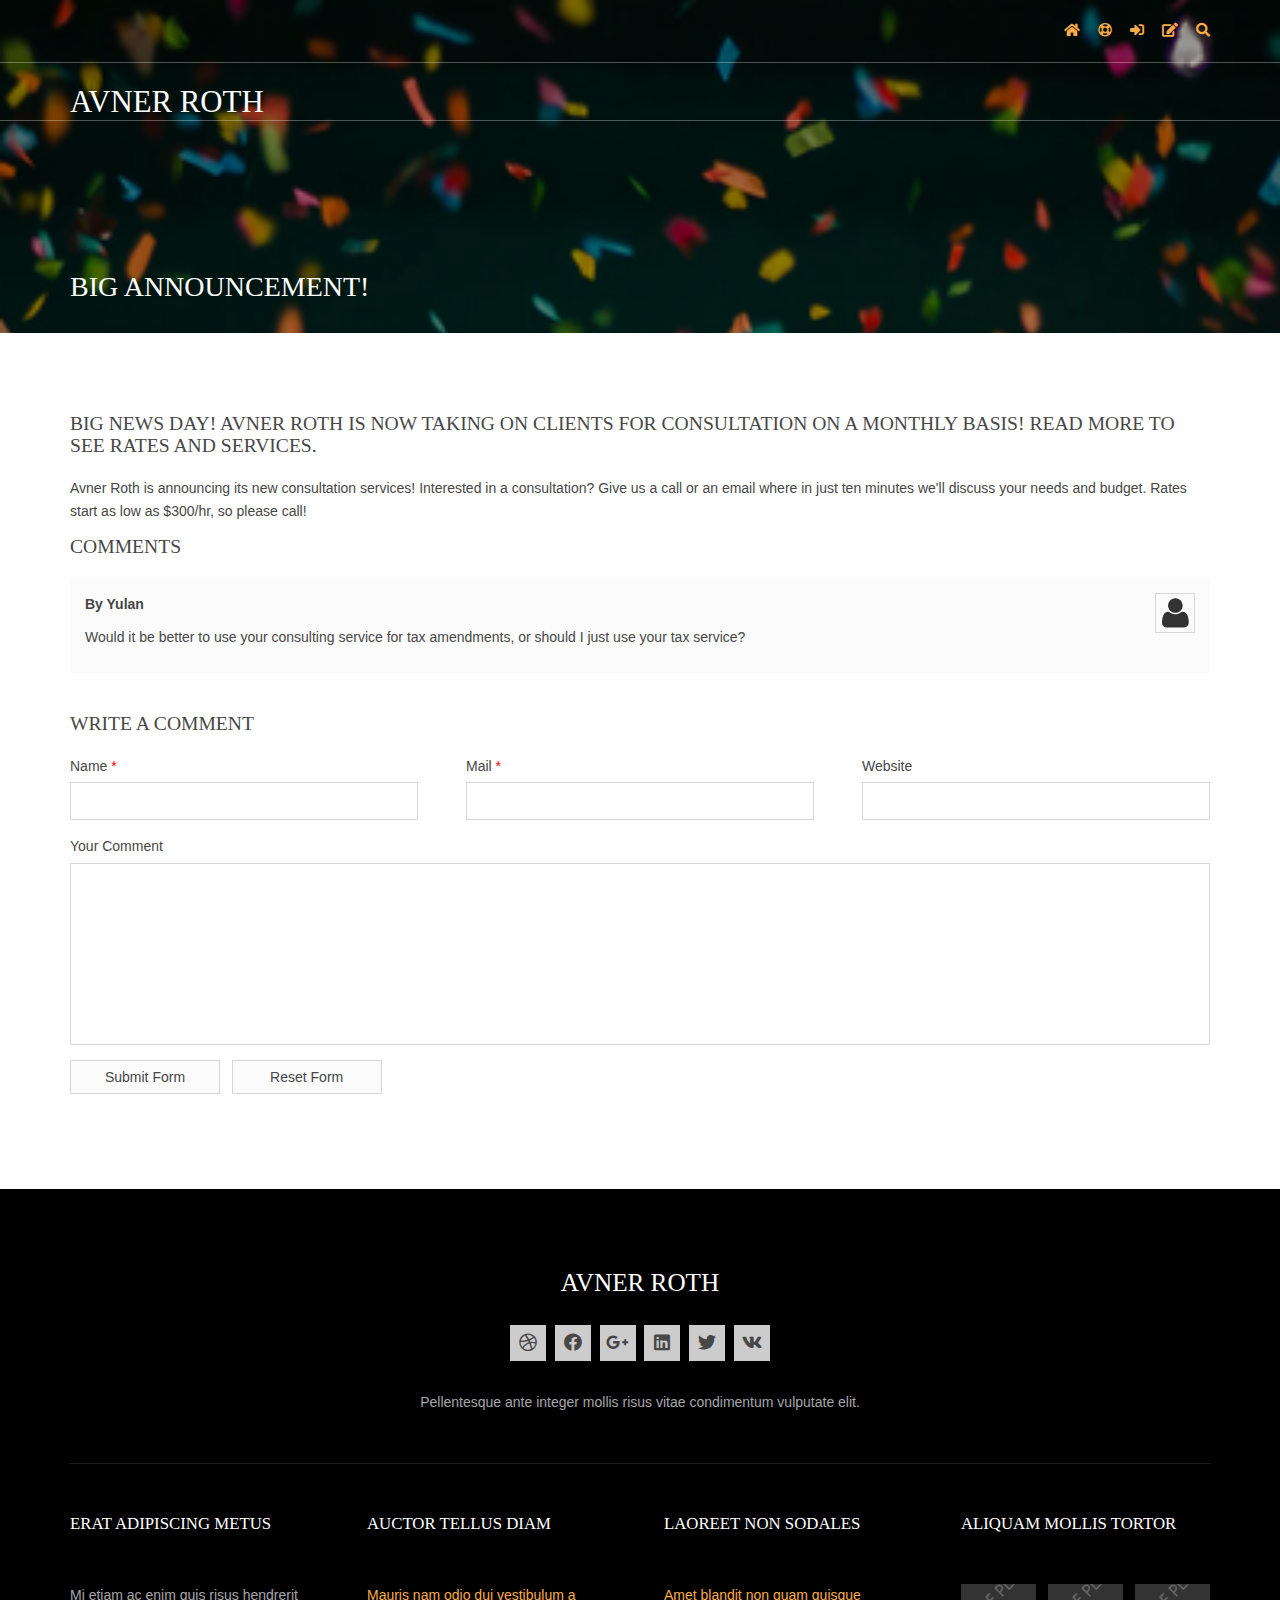
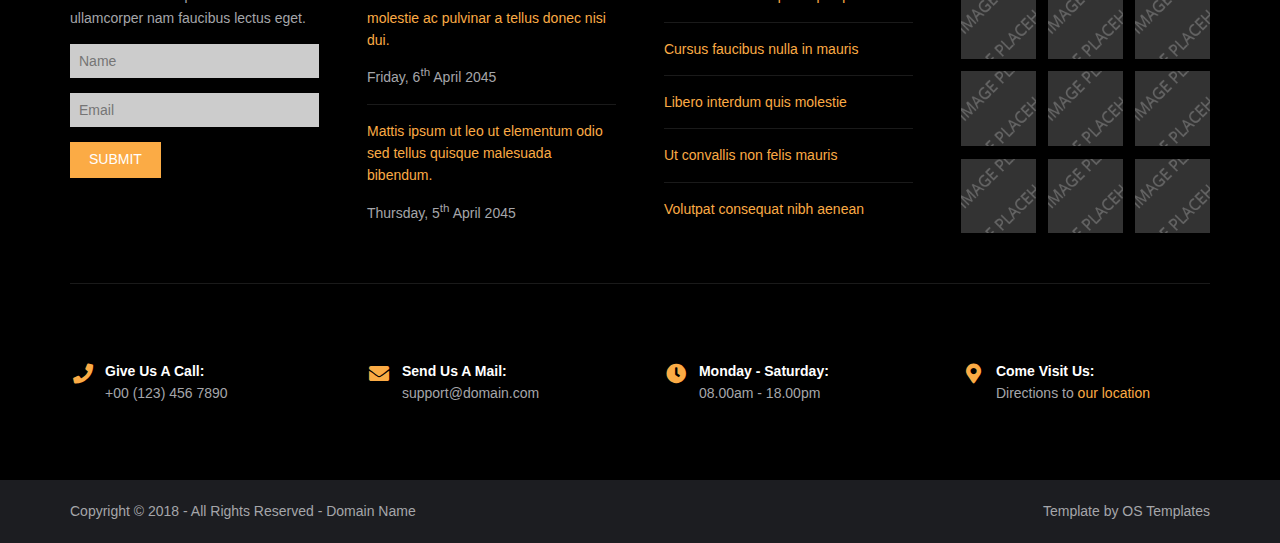
==== pages/announcement.html @ c98d21b1 "Added blogs" ====
<!DOCTYPE html>
<!--
Template Name: Sislaf
Author: <a href="https://www.os-templates.com/">OS Templates</a>
Author URI: https://www.os-templates.com/
Copyright: OS-Templates.com
Licence: Free to use under our free template licence terms
Licence URI: https://www.os-templates.com/template-terms
-->
<html lang="">
<!-- To declare your language - read more here: https://www.w3.org/International/questions/qa-html-language-declarations -->
<head>
<title>Avner Roth Blog</title>
<meta charset="utf-8">
<meta name="viewport" content="width=device-width, initial-scale=1.0, maximum-scale=1.0, user-scalable=no">
<link href="../layout/styles/layout.css" rel="stylesheet" type="text/css" media="all">
</head>
<body id="top">
<!-- ################################################################################################ -->
<!-- ################################################################################################ -->
<!-- ################################################################################################ -->
<!-- Top Background Image Wrapper -->
<div class="bgded overlay" style="background-image:url('../images/celebration.png');"> 
  <!-- ################################################################################################ -->
  <div class="wrapper row0">
    <div id="topbar" class="hoc clear">
      <div class="fl_left"> 
      </div>
      <div class="fl_right"> 
        <!-- ################################################################################################ -->
        <ul class="nospace">
          <li><a href="../index.html"><i class="fas fa-home"></i></a></li>
          <li><a href="#" title="Help Centre"><i class="far fa-life-ring"></i></a></li>
          <li><a href="#" title="Login"><i class="fas fa-sign-in-alt"></i></a></li>
          <li><a href="#" title="Sign Up"><i class="fas fa-edit"></i></a></li>
          <li id="searchform">
            <div>
              <form action="#" method="post">
                <fieldset>
                  <legend>Quick Search:</legend>
                  <input type="text" placeholder="Enter search term&hellip;">
                  <button type="submit"><i class="fas fa-search"></i></button>
                </fieldset>
              </form>
            </div>
          </li>
        </ul>
        <!-- ################################################################################################ -->
      </div>
    </div>
  </div>
  <!-- ################################################################################################ -->
  <!-- ################################################################################################ -->
  <!-- ################################################################################################ -->
  <div class="wrapper row1">
    <header id="header" class="hoc clear">
      <div id="logo" class="fl_left"> 
        <!-- ################################################################################################ -->
        <h1><a href="../index.html">Avner Roth</a></h1>
        <!-- ################################################################################################ -->
      </div>
      
    </header>
  </div>
  <!-- ################################################################################################ -->
  <!-- ################################################################################################ -->
  <!-- ################################################################################################ -->
  <div id="breadcrumb" class="hoc clear"> 
    <!-- ################################################################################################ -->
    <h6 class="heading">BIG ANNOUNCEMENT!
    </h6>
    <!-- ################################################################################################ -->
  </div>
  <!-- ################################################################################################ -->
</div>
<!-- End Top Background Image Wrapper -->
<!-- ################################################################################################ -->
<!-- ################################################################################################ -->
<!-- ################################################################################################ -->
<div class="wrapper row3">
  <main class="hoc container clear"> 
    <!-- main body -->
    <!-- ################################################################################################ -->
    <div class="content"> 
      <!-- ################################################################################################ -->
      <h1>Big news day! Avner Roth is now taking on clients for consultation on a monthly basis! Read more to see rates and services.

      </h1>
      <p>
        Avner Roth is announcing its new consultation services! Interested in a consultation? Give us a call or an email where in just ten minutes we'll discuss your needs and budget. Rates start as low as $300/hr, so please call!
      </p>
      <div id="comments">
        <h2>Comments</h2>
        <ul>
          <li>
            <article>
              <header>
                <figure class="avatar"><img src="../images/demo/avatar.png" alt=""></figure>
                <address>
                By Yulan
                </address>
              </header>
              <div class="comcont">
                <p>Would it be better to use your consulting service for tax amendments, or should I just use your tax service?</p>
              </div>
            </article>
          </li>
        </ul>
        <h2>Write A Comment</h2>
        <form action="#" method="post">
          <div class="one_third first">
            <label for="name">Name <span>*</span></label>
            <input type="text" name="name" id="name" value="" size="22" required>
          </div>
          <div class="one_third">
            <label for="email">Mail <span>*</span></label>
            <input type="email" name="email" id="email" value="" size="22" required>
          </div>
          <div class="one_third">
            <label for="url">Website</label>
            <input type="url" name="url" id="url" value="" size="22">
          </div>
          <div class="block clear">
            <label for="comment">Your Comment</label>
            <textarea name="comment" id="comment" cols="25" rows="10"></textarea>
          </div>
          <div>
            <input type="submit" name="submit" value="Submit Form">
            &nbsp;
            <input type="reset" name="reset" value="Reset Form">
          </div>
        </form>
      </div>
      <!-- ################################################################################################ -->
    </div>
    <!-- ################################################################################################ -->
    <!-- / main body -->
    <div class="clear"></div>
  </main>
</div>
<!-- ################################################################################################ -->
<!-- ################################################################################################ -->
<!-- ################################################################################################ -->
<div class="bgded overlay row4" style="background-color:black;">
  <footer id="footer" class="hoc clear"> 
    <!-- ################################################################################################ -->
    <div class="center btmspace-50">
      <h6 class="heading">Avner Roth</h6>
      <ul class="faico clear">
        <li><a class="faicon-dribble" href="#"><i class="fab fa-dribbble"></i></a></li>
        <li><a class="faicon-facebook" href="#"><i class="fab fa-facebook"></i></a></li>
        <li><a class="faicon-google-plus" href="#"><i class="fab fa-google-plus-g"></i></a></li>
        <li><a class="faicon-linkedin" href="#"><i class="fab fa-linkedin"></i></a></li>
        <li><a class="faicon-twitter" href="#"><i class="fab fa-twitter"></i></a></li>
        <li><a class="faicon-vk" href="#"><i class="fab fa-vk"></i></a></li>
      </ul>
      <p class="nospace">Pellentesque ante integer mollis risus vitae condimentum vulputate elit.</p>
    </div>
    <!-- ################################################################################################ -->
    <hr class="btmspace-50">
    <!-- ################################################################################################ -->
    <div class="group btmspace-50">
      <div class="one_quarter first">
        <h6 class="heading">Erat adipiscing metus</h6>
        <p class="nospace btmspace-15">Mi etiam ac enim quis risus hendrerit ullamcorper nam faucibus lectus eget.</p>
        <form method="post" action="#">
          <fieldset>
            <legend>Newsletter:</legend>
            <input class="btmspace-15" type="text" value="" placeholder="Name">
            <input class="btmspace-15" type="text" value="" placeholder="Email">
            <button type="submit" value="submit">Submit</button>
          </fieldset>
        </form>
      </div>
      <div class="one_quarter">
        <h6 class="heading">Auctor tellus diam</h6>
        <ul class="nospace linklist">
          <li>
            <article>
              <p class="nospace btmspace-10"><a href="#">Mauris nam odio dui vestibulum a molestie ac pulvinar a tellus donec nisi dui.</a></p>
              <time class="block font-xs" datetime="2045-04-06">Friday, 6<sup>th</sup> April 2045</time>
            </article>
          </li>
          <li>
            <article>
              <p class="nospace btmspace-10"><a href="#">Mattis ipsum ut leo ut elementum odio sed tellus quisque malesuada bibendum.</a></p>
              <time class="block font-xs" datetime="2045-04-05">Thursday, 5<sup>th</sup> April 2045</time>
            </article>
          </li>
        </ul>
      </div>
      <div class="one_quarter">
        <h6 class="heading">Laoreet non sodales</h6>
        <ul class="nospace linklist">
          <li><a href="#">Amet blandit non quam quisque</a></li>
          <li><a href="#">Cursus faucibus nulla in mauris</a></li>
          <li><a href="#">Libero interdum quis molestie</a></li>
          <li><a href="#">Ut convallis non felis mauris</a></li>
          <li><a href="#">Volutpat consequat nibh aenean</a></li>
        </ul>
      </div>
      <div class="one_quarter">
        <h6 class="heading">Aliquam mollis tortor</h6>
        <ul class="nospace clear latestimg">
          <li><a class="imgover" href="#"><img src="../images/demo/100x100.png" alt=""></a></li>
          <li><a class="imgover" href="#"><img src="../images/demo/100x100.png" alt=""></a></li>
          <li><a class="imgover" href="#"><img src="../images/demo/100x100.png" alt=""></a></li>
          <li><a class="imgover" href="#"><img src="../images/demo/100x100.png" alt=""></a></li>
          <li><a class="imgover" href="#"><img src="../images/demo/100x100.png" alt=""></a></li>
          <li><a class="imgover" href="#"><img src="../images/demo/100x100.png" alt=""></a></li>
          <li><a class="imgover" href="#"><img src="../images/demo/100x100.png" alt=""></a></li>
          <li><a class="imgover" href="#"><img src="../images/demo/100x100.png" alt=""></a></li>
          <li><a class="imgover" href="#"><img src="../images/demo/100x100.png" alt=""></a></li>
        </ul>
      </div>
      <!-- ################################################################################################ -->
    </div>
    <div id="ctdetails" class="clear">
      <ul class="nospace clear">
        <li class="one_quarter first">
          <div class="block clear"><a href="#"><i class="fas fa-phone"></i></a> <span><strong>Give us a call:</strong> +00 (123) 456 7890</span></div>
        </li>
        <li class="one_quarter">
          <div class="block clear"><a href="#"><i class="fas fa-envelope"></i></a> <span><strong>Send us a mail:</strong> support@domain.com</span></div>
        </li>
        <li class="one_quarter">
          <div class="block clear"><a href="#"><i class="fas fa-clock"></i></a> <span><strong> Monday - Saturday:</strong> 08.00am - 18.00pm</span></div>
        </li>
        <li class="one_quarter">
          <div class="block clear"><a href="#"><i class="fas fa-map-marker-alt"></i></a> <span><strong>Come visit us:</strong> Directions to <a href="#">our location</a></span></div>
        </li>
      </ul>
    </div>
    <!-- ################################################################################################ -->
  </footer>
</div>
<!-- ################################################################################################ -->
<!-- ################################################################################################ -->
<!-- ################################################################################################ -->
<div class="wrapper row5">
  <div id="copyright" class="hoc clear"> 
    <!-- ################################################################################################ -->
    <p class="fl_left">Copyright &copy; 2018 - All Rights Reserved - <a href="#">Domain Name</a></p>
    <p class="fl_right">Template by <a target="_blank" href="https://www.os-templates.com/" title="Free Website Templates">OS Templates</a></p>
    <!-- ################################################################################################ -->
  </div>
</div>
<!-- ################################################################################################ -->
<!-- ################################################################################################ -->
<!-- ################################################################################################ -->
<a id="backtotop" href="#top"><i class="fas fa-chevron-up"></i></a>
<!-- JAVASCRIPTS -->
<script src="../layout/scripts/jquery.min.js"></script>
<script src="../layout/scripts/jquery.backtotop.js"></script>
<script src="../layout/scripts/jquery.mobilemenu.js"></script>
</body>
</html>
---- layout/styles/layout.css ----
@charset "utf-8";
/*
Template Name: Sislaf
Author: <a href="https://www.os-templates.com/">OS Templates</a>
Author URI: https://www.os-templates.com/
Copyright: OS-Templates.com
Licence: Free to use under our free template licence terms
Licence URI: https://www.os-templates.com/template-terms
File: Layout CSS
*/

@import url("fontawesome-free/css/all.min.css");
@import url("framework.css");

/* Rows
--------------------------------------------------------------------------------------------------------------- */
.row0, .row0 a{}
.row1{border:solid; border-width:1px 0;}
.row2, .row2 a{}
.row3, .row3 a{}
.row4, .row4 a{}
.row5, .row5 a{}


/* Top Bar
--------------------------------------------------------------------------------------------------------------- */
#topbar{padding:20px 0; font-size:.8rem; text-transform:uppercase;}

#topbar ul li{display:inline-block; margin-right:15px;}
#topbar ul li:last-child{margin-right:0; padding-right:0; border-right:none;}
#topbar i{line-height:normal;}
#topbar > div:nth-of-type(2) i{font-size:1rem;}

/* Search Form */
#topbar #searchform{position:relative; line-height:1; z-index:9999;}
#topbar #searchform::after{display:block; height:18px; line-height:18px; padding:0; font-family:"Font Awesome\ 5 Free"; font-weight:900; font-size:1rem; content:"\f002"/* fa-search */;}
#topbar #searchform:hover::after, #topbar #searchform button{cursor:pointer;}
#topbar #searchform > div{position:absolute; top:18px; right:0; width:280px; visibility:hidden; opacity:0/* Required for transition effect */;}
#topbar #searchform:hover > div{visibility:visible; opacity:1/* Required for transition effect */;}
#topbar #searchform form{display:block; position:relative;}
#topbar #searchform form *{border:none;}
#topbar #searchform input{display:block; width:100%; height:36px; padding:8px 40px 8px 10px; font-size:1rem;}
#topbar #searchform ::placeholder{text-transform:capitalize;}
#topbar #searchform button{display:block; position:absolute; top:3px; right:2px; height:30px; font-size:16px; line-height:1;}


/* Header
--------------------------------------------------------------------------------------------------------------- */
#header{}

#header #logo{margin:22px 0 0 0;}
#header #logo h1{margin:0; padding:0; font-size:2.2rem; text-transform:uppercase;}


/* Page Intro
--------------------------------------------------------------------------------------------------------------- */
#pageintro{padding:200px 0 300px;}/* 300px => 100px for #introblocks negative margin */

#pageintro article, #pageintro article p{display:block; max-width:75%; margin:0 auto; text-align:center;}
#pageintro article p{max-width:65%; line-height:2rem;}
#pageintro .heading{margin-bottom:20px; font-size:4rem;}
#pageintro footer{margin-top:50px;}


/* Content Area
--------------------------------------------------------------------------------------------------------------- */
.container{padding:80px 0;}

/* Content */
.container .content{}

.sectiontitle{display:block; max-width:55%; margin:0 auto 80px; text-align:center;}
.sectiontitle *{margin:0;}

/* Introblocks - x3 */
#introblocks{display:block; position:relative; margin:-180px 0 0 0; z-index:1; text-align:center;}/* 180px => 100px + container padding */
#introblocks figure{}
#introblocks figure figcaption{display:block; padding:30px 0 0 0; text-align:center;}
#introblocks figure figcaption > a{}
#introblocks figure figcaption .heading{font-size:1.2rem; font-weight:700; margin-bottom:0;}
#introblocks figure figcaption .heading.underline::after{left:50%; margin-left:-12%;}

/* Overview - for services etc. */
#overview{}
#overview li{margin-bottom:50px;}
#overview li:nth-last-child(-n+3){margin-bottom:0;}/* Removes bottom margin from the last three items - margin is restored in the media queries when items stack */
#overview li:nth-child(3n+1){margin-left:0; clear:left;}/* Removes the need to add class="first" */
#overview article{}
#overview article *{margin:0; padding:0;}
#overview article > div{display:block; position:relative; min-height:36px; margin:0 0 20px 0; padding:8px 0 0 55px;}
#overview article > div *{line-height:1;}
#overview article > div i{display:block; position:absolute; top:0; left:0; font-size:36px;}
#overview article > div .heading{}
#overview article p{}

/* Split Fifty */
#splitfifty{}
#splitfifty *{margin:0;}
#splitfifty > .sectiontitle{max-width:none; margin:0 0 50px 0; text-align:left;}
#splitfifty > .sectiontitle .heading.underline::after{left:0; margin-left:0;}
#splitfifty > div:nth-of-type(2) article{display:block; float:left; width:50%; padding:50px;}
#splitfifty > div:nth-of-type(2) article *{margin:0 0 30px 0;}
#splitfifty > div:nth-of-type(2) article .heading{}
#splitfifty > div:nth-of-type(2) article p{}
#splitfifty > div:nth-of-type(2) article footer, #splitfifty > div:nth-of-type(2) article footer a{margin:0;}
#splitfifty.disright > div:nth-of-type(2) article{float:right;}/* Display the block to the right, instead of left - depends on your preference */

/* Team Members */
.team{}
.team li:last-child{margin-bottom:0;}/* Used when elements stack in small viewports */
.team figure{display:block; text-align:center;}
.team figure *{margin:0; padding:0;}
.team figure a{}
.team figure img{}
.team figure figcaption{padding:20px 10px; line-height:1;}
.team figure strong{display:block; margin-bottom:8px; font-size:1.4rem; font-weight:400;}
.team figure em{display:block; font-style:normal; font-size:.8rem;}

/* Stats */
#stats{}
#stats > li{display:block; float:left; width:25%; border:solid; border-width:0 1px 0 0; text-align:center;}
#stats > li:last-child{border:none;}
#stats > li *{margin:0; padding:0;}
#stats > li i{margin-bottom:30px; font-size:5rem;}
#stats > li p:first-of-type{margin-bottom:15px; font-size:3rem; font-weight:700; line-height:1;}
#stats > li p:last-of-type{text-transform:uppercase;}

/* Testimonials */
#testimonials{}
#testimonials > .one_half{margin:0;}
#testimonials ul{margin:0; padding:50px; list-style:none;}
#testimonials ul li{margin:0 0 50px 0;}
#testimonials ul li:last-child{margin:0;}
#testimonials blockquote{display:block; position:relative; width:100%; margin:0 0 30px 0; padding:30px; line-height:1.4; z-index:1; border-radius:10px;}
#testimonials blockquote::before{display:block; position:absolute; top:10px; left:10px; font-family:"Font Awesome\ 5 Free"; font-weight:900; font-size:32px; line-height:32px; content:"\f10d"; z-index:-1;}
#testimonials blockquote::after{display:block; position:absolute; bottom:-15px; left:30px; width:0; height:0; content:""; border:15px solid transparent; border-bottom:none;}
#testimonials figure{}
#testimonials figure *{margin:0; line-height:1;}
#testimonials figure img{float:left; margin:0 15px;}
#testimonials figcaption{float:left; margin-top:10px;}
#testimonials figcaption .heading{font-size:1.2rem; font-weight:700;}
#testimonials figcaption em{font-size:.8rem;}
#testimonials footer{}

/* Latest - Blog posts etc. */
#latest{}
#latest article{}
#latest article figure{}
#latest article figure img{}
#latest article .meta{display:block; padding:5px 10px;}
#latest article .meta li{display:block; float:left; width:50%; font-size:.8rem;}
#latest article .meta li:last-child{text-align:right;}
#latest article .meta li i{margin-right:5px;}
#latest article .excerpt{padding:30px; border:solid; border-width:0 1px 1px 1px;}
#latest article .excerpt .heading{margin:0 0 15px 0; font-size:1.2rem;}
#latest article .excerpt p{}
#latest article .excerpt footer{margin-top:30px;}

/* Comments */
#comments ul{margin:0 0 40px 0; padding:0; list-style:none;}
#comments li{margin:0 0 10px 0; padding:15px;}
#comments .avatar{float:right; margin:0 0 10px 10px; padding:3px; border:1px solid;}
#comments address{font-weight:bold;}
#comments time{font-size:smaller;}
#comments .comcont{display:block; margin:0; padding:0;}
#comments .comcont p{margin:10px 5px 10px 0; padding:0;}

#comments form{display:block; width:100%;}
#comments input, #comments textarea{width:100%; padding:10px; border:1px solid;}
#comments textarea{overflow:auto;}
#comments div{margin-bottom:15px;}
#comments input[type="submit"], #comments input[type="reset"]{display:inline-block; width:auto; min-width:150px; margin:0; padding:8px 5px; cursor:pointer;}

/* Sidebar */
.container .sidebar{}

.sidebar .sdb_holder{margin-bottom:50px;}
.sidebar .sdb_holder:last-child{margin-bottom:0;}


/* Footer
--------------------------------------------------------------------------------------------------------------- */
#footer{padding:80px 0;}

#footer .heading{margin-bottom:50px; font-size:1.2rem;}

#footer > div:first-of-type .heading{margin-bottom:20px; text-transform:uppercase; font-size:1.8rem;}
#footer > div:first-of-type .faico{margin-bottom:30px;}

#footer input, #footer button{border:1px solid;}
#footer input{display:block; width:100%; padding:8px;}
#footer button{padding:8px 18px 10px; text-transform:uppercase; font-weight:400; cursor:pointer;}

#footer .linklist li{display:block; margin-bottom:15px; padding:0 0 15px 0; border-bottom:1px solid;}
#footer .linklist li:last-child{margin:0; padding:0; border:none;}
#footer .linklist li::before, #footer .linklist li::after{display:table; content:"";}
#footer .linklist li, #footer .linklist li::after{clear:both;}

#footer .contact{}
#footer .contact.linklist li, #footer .contact.linklist li:last-child{position:relative; padding-left:40px;}
#footer .contact li *{margin:0; padding:0; line-height:1.6;}
#footer .contact li i{display:block; position:absolute; top:0; left:0; width:30px; font-size:16px; text-align:center;}

#footer .latestimg{}
#footer .latestimg > li{display:inline-block; float:left; width:30%; margin:0 0 5% 5%;}
#footer .latestimg > li:nth-last-child(-n+3){margin-bottom:0;}/* Removes bottom margin from the last three items - margin is restored in the media queries when items stack */
#footer .latestimg > li:nth-child(3n+1){margin-left:0; clear:left;}/* Removes the need to add class="first" */
#footer .latestimg > li img{width:100%;}/* Force the image to resize to take the full space - may have to be changed for tablets, depends on personal preference */
#footer .latestimg > li a.imgover{display:block;}

#footer #ctdetails{padding-top:80px; border-top:1px solid;}
#footer #ctdetails ul{}
#footer #ctdetails ul li{}
#footer #ctdetails ul li div{position:relative; min-height:30px; padding:0 0 0 35px; line-height:1;}
#footer #ctdetails ul li div i{position:absolute; top:0; left:0; width:25px; height:23px; font-size:20px; text-align:center;}
#footer #ctdetails ul li div span{display:block;}
#footer #ctdetails ul li div strong{display:block; margin:0 0 8px 0; text-transform:capitalize;}


/* Copyright
--------------------------------------------------------------------------------------------------------------- */
#copyright{padding:20px 0;}
#copyright *{margin:0; padding:0;}


/* Transition Fade
This gives a smooth transition to "ALL" elements used in the layout - other than the navigation form used in mobile devices
If you don't want it to fade all elements, you have to list the ones you want to be faded individually
Delete it completely to stop fading
--------------------------------------------------------------------------------------------------------------- */
*, *::before, *::after{transition:all .3s ease-in-out;}
#mainav form *{transition:none !important;}


/* ------------------------------------------------------------------------------------------------------------ */
/* ------------------------------------------------------------------------------------------------------------ */
/* ------------------------------------------------------------------------------------------------------------ */
/* ------------------------------------------------------------------------------------------------------------ */
/* ------------------------------------------------------------------------------------------------------------ */


/* Navigation
--------------------------------------------------------------------------------------------------------------- */
nav ul, nav ol{margin:0; padding:0; list-style:none;}

#mainav, #breadcrumb, .sidebar nav{line-height:normal;}
#mainav .drop::after, #mainav li li .drop::after, #breadcrumb li a::after, .sidebar nav a::after{position:absolute; font-family:"Font Awesome\ 5 Free"; font-weight:900; font-size:10px; line-height:10px;}

/* Top Navigation */
#mainav{}
#mainav ul{text-transform:uppercase;}
#mainav ul ul{position:absolute; width:180px; text-transform:none; z-index:9999;}
#mainav ul ul ul{left:180px; top:0;}
#mainav li{display:inline-block; position:relative; margin:0 15px 0 0; padding:0;}
#mainav li:last-child{margin-right:0;}
#mainav li li{width:100%; margin:0;}
#mainav li a{display:block; padding:30px 0;}
#mainav li li a{border:solid; border-width:0 0 1px 0;}
#mainav .drop{padding-left:15px;}
#mainav li li a, #mainav li li .drop{display:block; margin:0; padding:10px 15px;}
#mainav .drop::after, #mainav li li .drop::after{content:"\f0d7";}
#mainav .drop::after{top:35px; left:5px;}
#mainav li li .drop::after{top:15px; left:5px;}
#mainav ul ul{visibility:hidden; opacity:0;}
#mainav ul li:hover > ul{visibility:visible; opacity:1;}

#mainav form{display:none; width:100%; margin:0; padding:0;}
#mainav form select, #mainav form select option{display:block; cursor:pointer; outline:none;}
#mainav form select{width:100%; padding:5px; border:none;}
#mainav form select option{margin:5px; padding:0; border:none;}

/* Breadcrumb */
#breadcrumb{padding:150px 0 30px;}
#breadcrumb ul{margin:0; padding:0; list-style:none; text-transform:uppercase;}
#breadcrumb li{display:inline-block; margin:0 6px 0 0; padding:0;}
#breadcrumb li a{display:block; position:relative; margin:0; padding:0 12px 0 0; font-size:12px;}
#breadcrumb li a::after{top:4px; right:0; content:"\f0da";}
#breadcrumb li:last-child a{margin:0; padding:0;}
#breadcrumb li:last-child a::after{display:none;}
#breadcrumb .heading{margin:0; font-size:2rem;}

/* Sidebar Navigation */
.sidebar nav{display:block; width:100%;}
.sidebar nav li{margin:0 0 3px 0; padding:0;}
.sidebar nav a{display:block; position:relative; margin:0; padding:5px 10px 5px 15px; text-decoration:none; border:solid; border-width:0 0 1px 0;}
.sidebar nav a::after{top:10px; left:5px; content:"\f0da";}
.sidebar nav ul ul a{padding-left:35px;}
.sidebar nav ul ul a::after{left:25px;}
.sidebar nav ul ul ul a{padding-left:55px;}
.sidebar nav ul ul ul a::after{left:45px;}

/* Pagination */
.pagination{display:block; width:100%; text-align:center; clear:both;}
.pagination li{display:inline-block; margin:0 2px 0 0;}
.pagination li:last-child{margin-right:0;}
.pagination a, .pagination strong{display:block; padding:8px 11px; border:1px solid; background-clip:padding-box; font-weight:normal;}

/* Back to Top */
#backtotop{z-index:999; display:inline-block; position:fixed; visibility:hidden; bottom:20px; right:20px; width:36px; height:36px; line-height:36px; font-size:16px; text-align:center; opacity:.2;}
#backtotop i{display:block; width:100%; height:100%; line-height:inherit;}
#backtotop.visible{visibility:visible; opacity:.5;}
#backtotop:hover{opacity:1;}


/* Tables
--------------------------------------------------------------------------------------------------------------- */
table, th, td{border:1px solid; border-collapse:collapse; vertical-align:top;}
table, th{table-layout:auto;}
table{width:100%; margin-bottom:15px;}
th, td{padding:5px 8px;}
td{border-width:0 1px;}


/* Gallery
--------------------------------------------------------------------------------------------------------------- */
#gallery{display:block; width:100%; margin-bottom:50px;}
#gallery figure figcaption{display:block; width:100%; clear:both;}
#gallery li{margin-bottom:30px;}


/* Font Awesome Social Icons
--------------------------------------------------------------------------------------------------------------- */
.faico{margin:0; padding:0; list-style:none;}
.faico li{display:inline-block; margin:8px 5px 0 0; padding:0; line-height:normal;}
.faico li:last-child{margin-right:0;}
.faico a{display:inline-block; width:36px; height:36px; line-height:36px; font-size:18px; text-align:center;}

.faico a{color:#474747; background-color:rgba(255,255,255,.8);}
.faico a:hover{color:#FFFFFF;}

.faicon-dribble:hover{background-color:#EA4C89;}
.faicon-facebook:hover{background-color:#3B5998;}
.faicon-google-plus:hover{background-color:#DB4A39;}
.faicon-linkedin:hover{background-color:#0E76A8;}
.faicon-twitter:hover{background-color:#00ACEE;}
.faicon-vk:hover{background-color:#4E658E;}


/* ------------------------------------------------------------------------------------------------------------ */
/* ------------------------------------------------------------------------------------------------------------ */
/* ------------------------------------------------------------------------------------------------------------ */
/* ------------------------------------------------------------------------------------------------------------ */
/* ------------------------------------------------------------------------------------------------------------ */


/* Colours
--------------------------------------------------------------------------------------------------------------- */
body{color:#A5A6AA; background-color:#1C1D21;}
a{color:#FBAB45;}
a:active, a:focus{background:transparent !important;}/* IE10 + 11 Bugfix - prevents grey background */
hr, .borderedbox{border-color:#D7D7D7;}
label span{color:#FF0000; background-color:inherit;}
input:focus, textarea:focus, *:required:focus{border-color:#FBAB45 !important;}

.overlay{color:#FFFFFF; background-color:inherit;}
.overlay::after{color:inherit; background-color:rgba(0,0,0,.35);}
.overlay.light{color:#474747;}
.overlay.light::after{background-color:rgba(255,255,255,.7);}

.btn, .btn.inverse:hover{color:#FFFFFF; background-color:#FBAB45; border-color:#FBAB45;}
.btn:hover, .btn.inverse{color:inherit; background-color:transparent; border-color:inherit;}

.imgover:hover::before{background-color:rgba(251,171,69,.5);/* #FBAB45 */}
.imgover, .imgover:hover::after{color:#FFFFFF;}

.heading.underline::after{background-color:#FA8D0A;}


/* Rows */
.row0{}
.row1{border-color:rgba(255,255,255,.3);}
.row2{color:#474747; background-color:#F4F4F4;}
.row3{color:#474747; background-color:#FFFFFF;}
.row4{color:#A5A6AA; background-color:#27282E;}
.row5, .row5 a{color:#A5A6AA; background-color:#1C1D21;}


/* Top Bar */
#topbar #searchform{color:#FBAB45;}
#topbar #searchform:hover{}
#topbar #searchform input{color:#FFFFFF; background:#FA8D0A;}
#topbar #searchform button{color:#FFFFFF; background:transparent;}


/* Header */
#header #logo h1 a{color:inherit;}


/* Page Intro */
#pageintro{color:#FFFFFF;}


/* Content Area */
#overview article a{color:inherit;}
#overview article:hover a{color:#FBAB45;}

#splitfifty article{color:#474747; background-color:rgba(255,255,255,.8);}
#splitfifty article:hover{background-color:#FFFFFF;}

.team figure, .latest article{box-shadow:0px 0px 15px rgba(0,0,0,.1);}
.team figure:hover{color:#FFFFFF; background-color:#FBAB45;}

#stats > li{border-color:#D7D7D7;}
#stats > li i{color:rgba(0,0,0,.2);}
#stats > li:hover i{color:rgba(0,0,0,.6);}

#testimonials blockquote{color:#474747; background-color:rgba(255,255,255,.8);}
#testimonials:hover blockquote{background-color:#FFFFFF;}
#testimonials blockquote::before{color:rgba(0,0,0,.1);}
#testimonials blockquote::after{border-top-color:rgba(255,255,255,.8);}
#testimonials:hover blockquote::after{border-top-color:#FFFFFF;}


/* Latest */
#latest article:hover{box-shadow:0px 0px 15px rgba(0,0,0,.1);}
#latest article .meta, #latest article .meta a{color:#FFFFFF; background-color:#1C1D21;}
#latest article .excerpt{border-color:#D7D7D7;}


/* Footer */
#footer .heading, #footer #ctdetails ul li div strong{color:#FFFFFF;}
#footer hr, #footer .borderedbox, #footer .linklist li, #footer #ctdetails{border-color:rgba(255,255,255,.1);}

#footer input, #footer button{border-color:transparent;}
#footer input{color:#474747; background-color:rgba(255,255,255,.8);}
#footer input:focus{border-color:#FBAB45;}
#footer button{color:#FFFFFF; background-color:#FBAB45;}
#footer button:hover{color:inherit; background-color:transparent; border-color:inherit;}


/* Navigation */
#mainav{}
#mainav li a{color:inherit;}
#mainav .active a, #mainav a:hover, #mainav li:hover > a{color:#FBAB45; background-color:inherit;}
#mainav li li a, #mainav .active li a{color:#FFFFFF; background-color:rgba(251,171,69,.5);/* #FBAB45 */ border-color:rgba(251,171,69,.5);}
#mainav li li:hover > a, #mainav .active .active > a{color:#FFFFFF; background-color:#FBAB45;}
#mainav form select{color:#474747; background-color:#FFFFFF;}

#breadcrumb a{color:inherit; background-color:inherit;}
#breadcrumb li:last-child a{color:#FBAB45;}

.container .sidebar nav a{color:inherit; border-color:#D7D7D7;}
.container .sidebar nav a:hover{color:#FBAB45;}

.pagination a, .pagination strong{border-color:#D7D7D7;}
.pagination .current *{color:#FFFFFF; background-color:#FBAB45;}

#backtotop{color:#FFFFFF; background-color:#FBAB45;}


/* Tables + Comments */
table, th, td, #comments .avatar, #comments input, #comments textarea{border-color:#D7D7D7;}
th{color:#FFFFFF; background-color:#373737;}
tr, #comments li, #comments input[type="submit"], #comments input[type="reset"]{color:inherit; background-color:#FBFBFB;}
tr:nth-child(even), #comments li:nth-child(even){color:inherit; background-color:#F7F7F7;}
table a, #comments a{background-color:inherit;}


/* ------------------------------------------------------------------------------------------------------------ */
/* ------------------------------------------------------------------------------------------------------------ */
/* ------------------------------------------------------------------------------------------------------------ */
/* ------------------------------------------------------------------------------------------------------------ */
/* ------------------------------------------------------------------------------------------------------------ */


/* Media Queries
--------------------------------------------------------------------------------------------------------------- */
@-ms-viewport{width:device-width;}


/* Max Wrapper Width - Laptop, Desktop etc.
--------------------------------------------------------------------------------------------------------------- */
@media screen and (min-width:1140px){
	.hoc{max-width:1140px;}
}

@media screen and (min-width:978px) and (max-width:1140px){
	.hoc{max-width:95%;}
}


/* Mobile Devices
--------------------------------------------------------------------------------------------------------------- */
@media screen and (max-width:978px){
	.hoc{max-width:90%;}

	#topbar{}

	#header{padding:30px 0;}
	#header #logo{margin-top:0;}

	#mainav{}
	#mainav ul{display:none;}
	#mainav form{display:block; margin-top:2px;}

	#breadcrumb{}

	.container{}
	#comments input[type="reset"]{margin-top:10px;}
	.pagination li{display:inline-block; margin:0 5px 5px 0;}

	#footer{}

	#copyright{}
	#copyright p:first-of-type{margin-bottom:10px;}
}

@media screen and (max-width:750px){
	.imgl, .imgr{display:inline-block; float:none; margin:0 0 10px 0;}
	.fl_left, .fl_right{display:block; float:none;}
	.group .group > *:last-child, .clear .clear > *:last-child, .clear .group > *:last-child, .group .clear > *:last-child{margin-bottom:0;}/* Experimental - Needs more testing in different situations, stops double margin when stacking */
	.one_half, .one_third, .two_third, .one_quarter, .two_quarter, .three_quarter{display:block; float:none; width:auto; margin:0 0 30px 0;}

	#topbar{text-align:center;}
	#topbar > div:first-of-type ul{margin:0 0 10px 0;}
	#topbar #searchform{display:none;}/* This is personal preference - remove if not required */

	#header{text-align:center;}
	#header #logo{margin:0 0 15px 0;}

	#pageintro article, #pageintro article p{max-width:none;}
	#pageintro .heading{font-size:2rem;}

	.sectiontitle{max-width:none;}
	
	#introblocks > ul{margin:0 auto 80px;}
	#introblocks > ul, #latest article{max-width:348px;}/* Restrict the width to the one_third grid element */
	.team figure{max-width:300px;}/* Restrict the width to the image width */
	#introblocks > ul > li, #overview li:nth-last-child(-n+3){margin-bottom:50px;}
	#introblocks > ul > li:last-child, #overview li:last-child{margin-bottom:0;}
	#splitfifty > div:nth-of-type(2) article{display:block; float:none; width:100%;}

	#footer .latestimg > li, #footer .latestimg > li:nth-last-child(-n+3){display:inline-block; float:none; width:auto; margin:0 5% 5% 0;}
	#footer .latestimg > li:last-child{margin-bottom:0;}
	#footer .latestimg > li img{width:auto;}
}

@media screen and (min-width:450px) and (max-width:750px){
	#stats > li{width:50%; margin-bottom:50px;}
	#stats > li:nth-child(even){border:none;}
	#stats > li:nth-last-child(-n+2){margin-bottom:0;}
}

@media screen and (max-width:450px){
	#topbar > div:first-of-type ul li{display:block; margin:0;}

	#splitfifty > div:nth-of-type(2) article, #testimonials ul, #latest article .excerpt{padding:20px;}
	#stats > li{float:none; width:100%; margin-bottom:25px; padding-bottom:25px;}
	#stats > li, #stats > li:nth-child(even){border-width:0 0 1px 0;}
	#stats > li:last-child{margin:25px 0 0 0; padding-bottom:0;}
}

/* Other
--------------------------------------------------------------------------------------------------------------- */
@media screen and (max-width:650px){
	.scrollable{display:block; width:100%; margin:0 0 30px 0; padding:0 0 15px 0; overflow:auto; overflow-x:scroll;}
	.scrollable table{margin:0; padding:0; white-space:nowrap;}

	.inline li{display:block; margin-bottom:10px;}
	.pushright li{margin-right:0;}

	.font-x2{font-size:1.6rem;}
	.font-x3{font-size:1.8rem;}
}
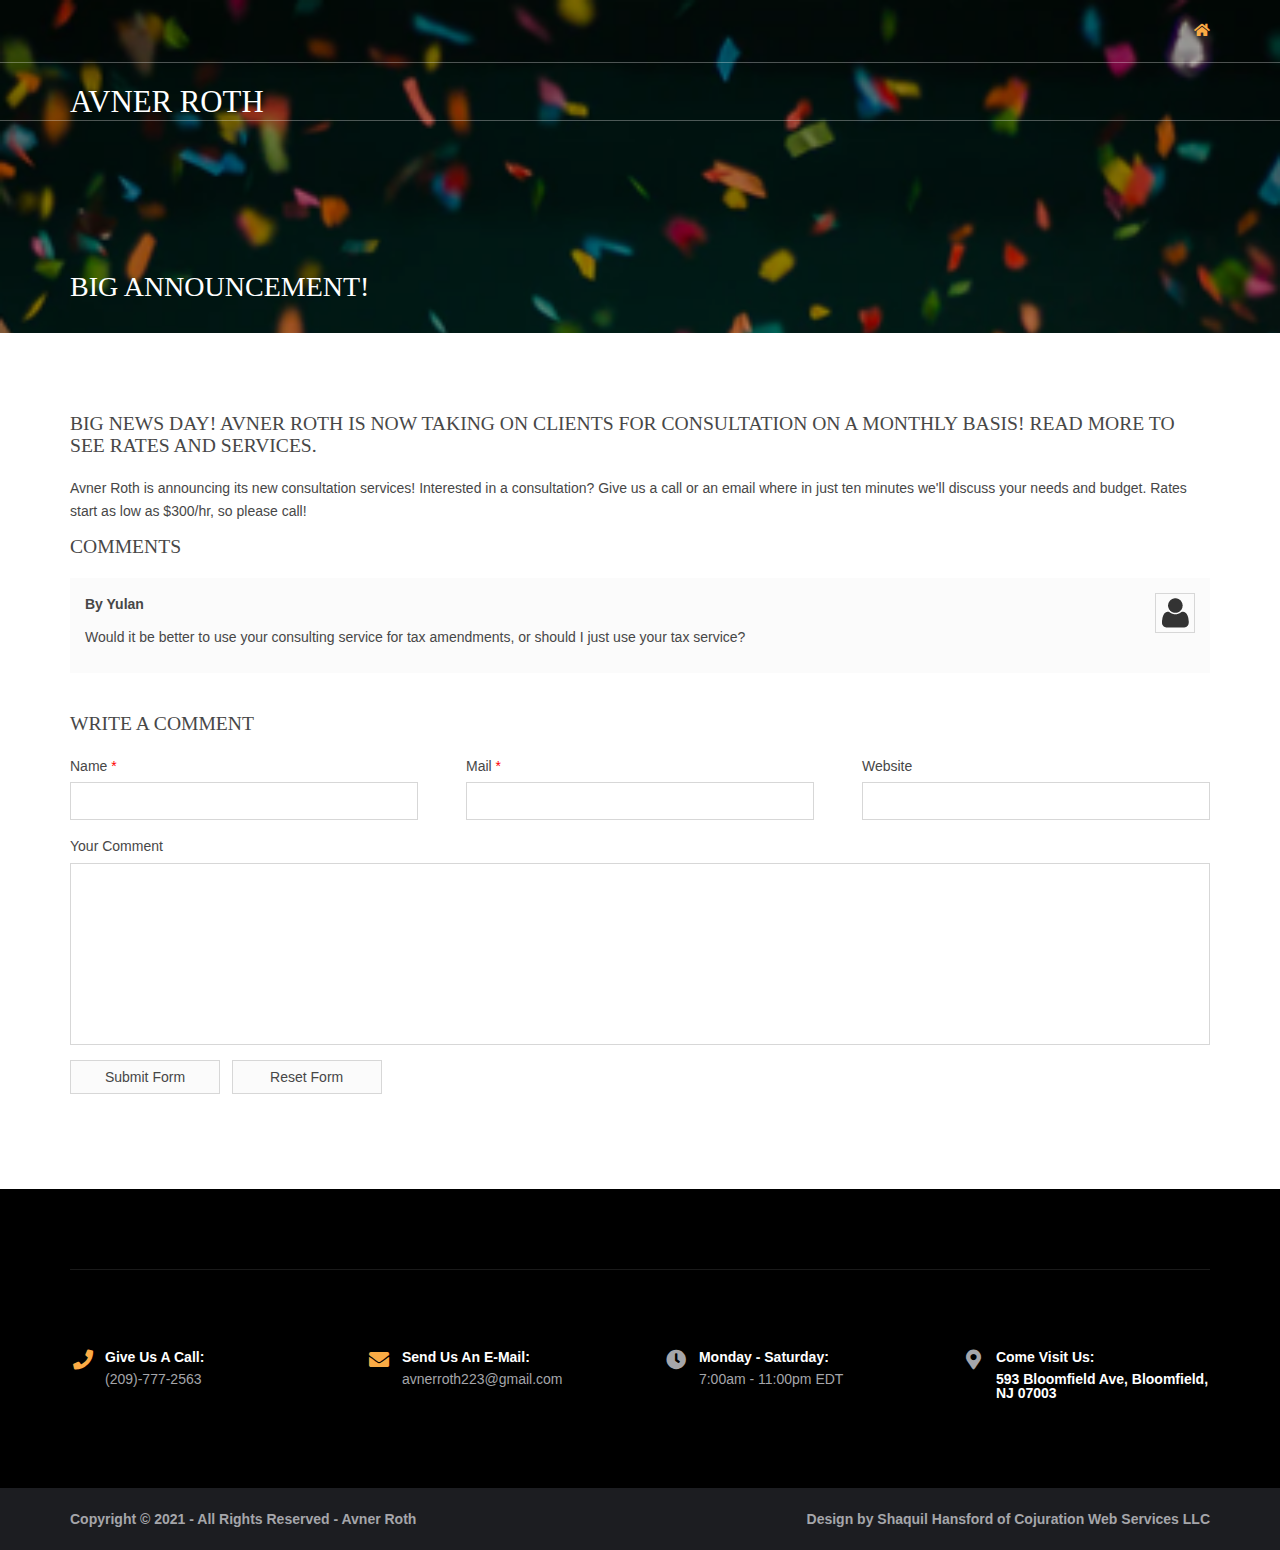
==== commit 26114136: "Cleaned up some things." ====
--- a/pages/announcement.html
+++ b/pages/announcement.html
@@ -30,7 +30,7 @@
         <!-- ################################################################################################ -->
         <ul class="nospace">
           <li><a href="../index.html"><i class="fas fa-home"></i></a></li>
-          <li><a href="#" title="Help Centre"><i class="far fa-life-ring"></i></a></li>
+          <!-- <li><a href="#" title="Help Centre"><i class="far fa-life-ring"></i></a></li>
           <li><a href="#" title="Login"><i class="fas fa-sign-in-alt"></i></a></li>
           <li><a href="#" title="Sign Up"><i class="fas fa-edit"></i></a></li>
           <li id="searchform">
@@ -43,7 +43,7 @@
                 </fieldset>
               </form>
             </div>
-          </li>
+          </li> -->
         </ul>
         <!-- ################################################################################################ -->
       </div>
@@ -144,90 +144,21 @@
 <div class="bgded overlay row4" style="background-color:black;">
   <footer id="footer" class="hoc clear"> 
     <!-- ################################################################################################ -->
-    <div class="center btmspace-50">
-      <h6 class="heading">Avner Roth</h6>
-      <ul class="faico clear">
-        <li><a class="faicon-dribble" href="#"><i class="fab fa-dribbble"></i></a></li>
-        <li><a class="faicon-facebook" href="#"><i class="fab fa-facebook"></i></a></li>
-        <li><a class="faicon-google-plus" href="#"><i class="fab fa-google-plus-g"></i></a></li>
-        <li><a class="faicon-linkedin" href="#"><i class="fab fa-linkedin"></i></a></li>
-        <li><a class="faicon-twitter" href="#"><i class="fab fa-twitter"></i></a></li>
-        <li><a class="faicon-vk" href="#"><i class="fab fa-vk"></i></a></li>
-      </ul>
-      <p class="nospace">Pellentesque ante integer mollis risus vitae condimentum vulputate elit.</p>
-    </div>
     <!-- ################################################################################################ -->
-    <hr class="btmspace-50">
     <!-- ################################################################################################ -->
-    <div class="group btmspace-50">
-      <div class="one_quarter first">
-        <h6 class="heading">Erat adipiscing metus</h6>
-        <p class="nospace btmspace-15">Mi etiam ac enim quis risus hendrerit ullamcorper nam faucibus lectus eget.</p>
-        <form method="post" action="#">
-          <fieldset>
-            <legend>Newsletter:</legend>
-            <input class="btmspace-15" type="text" value="" placeholder="Name">
-            <input class="btmspace-15" type="text" value="" placeholder="Email">
-            <button type="submit" value="submit">Submit</button>
-          </fieldset>
-        </form>
-      </div>
-      <div class="one_quarter">
-        <h6 class="heading">Auctor tellus diam</h6>
-        <ul class="nospace linklist">
-          <li>
-            <article>
-              <p class="nospace btmspace-10"><a href="#">Mauris nam odio dui vestibulum a molestie ac pulvinar a tellus donec nisi dui.</a></p>
-              <time class="block font-xs" datetime="2045-04-06">Friday, 6<sup>th</sup> April 2045</time>
-            </article>
-          </li>
-          <li>
-            <article>
-              <p class="nospace btmspace-10"><a href="#">Mattis ipsum ut leo ut elementum odio sed tellus quisque malesuada bibendum.</a></p>
-              <time class="block font-xs" datetime="2045-04-05">Thursday, 5<sup>th</sup> April 2045</time>
-            </article>
-          </li>
-        </ul>
-      </div>
-      <div class="one_quarter">
-        <h6 class="heading">Laoreet non sodales</h6>
-        <ul class="nospace linklist">
-          <li><a href="#">Amet blandit non quam quisque</a></li>
-          <li><a href="#">Cursus faucibus nulla in mauris</a></li>
-          <li><a href="#">Libero interdum quis molestie</a></li>
-          <li><a href="#">Ut convallis non felis mauris</a></li>
-          <li><a href="#">Volutpat consequat nibh aenean</a></li>
-        </ul>
-      </div>
-      <div class="one_quarter">
-        <h6 class="heading">Aliquam mollis tortor</h6>
-        <ul class="nospace clear latestimg">
-          <li><a class="imgover" href="#"><img src="../images/demo/100x100.png" alt=""></a></li>
-          <li><a class="imgover" href="#"><img src="../images/demo/100x100.png" alt=""></a></li>
-          <li><a class="imgover" href="#"><img src="../images/demo/100x100.png" alt=""></a></li>
-          <li><a class="imgover" href="#"><img src="../images/demo/100x100.png" alt=""></a></li>
-          <li><a class="imgover" href="#"><img src="../images/demo/100x100.png" alt=""></a></li>
-          <li><a class="imgover" href="#"><img src="../images/demo/100x100.png" alt=""></a></li>
-          <li><a class="imgover" href="#"><img src="../images/demo/100x100.png" alt=""></a></li>
-          <li><a class="imgover" href="#"><img src="../images/demo/100x100.png" alt=""></a></li>
-          <li><a class="imgover" href="#"><img src="../images/demo/100x100.png" alt=""></a></li>
-        </ul>
-      </div>
-      <!-- ################################################################################################ -->
-    </div>
     <div id="ctdetails" class="clear">
       <ul class="nospace clear">
         <li class="one_quarter first">
-          <div class="block clear"><a href="#"><i class="fas fa-phone"></i></a> <span><strong>Give us a call:</strong> +00 (123) 456 7890</span></div>
+          <div class="block clear"><a href="tel:(209)-777-2563"><i class="fas fa-phone"></i></a> <span><strong>Give us a call:</strong>(209)-777-2563</span></div>
         </li>
         <li class="one_quarter">
-          <div class="block clear"><a href="#"><i class="fas fa-envelope"></i></a> <span><strong>Send us a mail:</strong> support@domain.com</span></div>
+          <div class="block clear"><a href="mailto:avnerroth223@gmail.com"><i class="fas fa-envelope"></i></a> <span><strong>Send us an e-mail:</strong>avnerroth223@gmail.com</span></div>
         </li>
         <li class="one_quarter">
-          <div class="block clear"><a href="#"><i class="fas fa-clock"></i></a> <span><strong> Monday - Saturday:</strong> 08.00am - 18.00pm</span></div>
+          <div class="block clear"><i class="fas fa-clock"></i> <span><strong> Monday - Saturday:</strong> 7:00am - 11:00pm EDT</span></div>
         </li>
         <li class="one_quarter">
-          <div class="block clear"><a href="#"><i class="fas fa-map-marker-alt"></i></a> <span><strong>Come visit us:</strong> Directions to <a href="#">our location</a></span></div>
+          <div class="block clear"><i class="fas fa-map-marker-alt"></i> <span><strong>Come visit us: </span>  593 Bloomfield Ave, Bloomfield, NJ 07003</div>
         </li>
       </ul>
     </div>
@@ -240,8 +171,8 @@
 <div class="wrapper row5">
   <div id="copyright" class="hoc clear"> 
     <!-- ################################################################################################ -->
-    <p class="fl_left">Copyright &copy; 2018 - All Rights Reserved - <a href="#">Domain Name</a></p>
-    <p class="fl_right">Template by <a target="_blank" href="https://www.os-templates.com/" title="Free Website Templates">OS Templates</a></p>
+    <p class="fl_left">Copyright &copy; 2021 - All Rights Reserved - <a href="#">Avner Roth</a></p>
+    <p class="fl_right">Design by <a target="_blank" href="https://www.conjuration.net/" title="Conjuration Web Services">Shaquil Hansford of Cojuration Web Services LLC</a></p>
     <!-- ################################################################################################ -->
   </div>
 </div>
